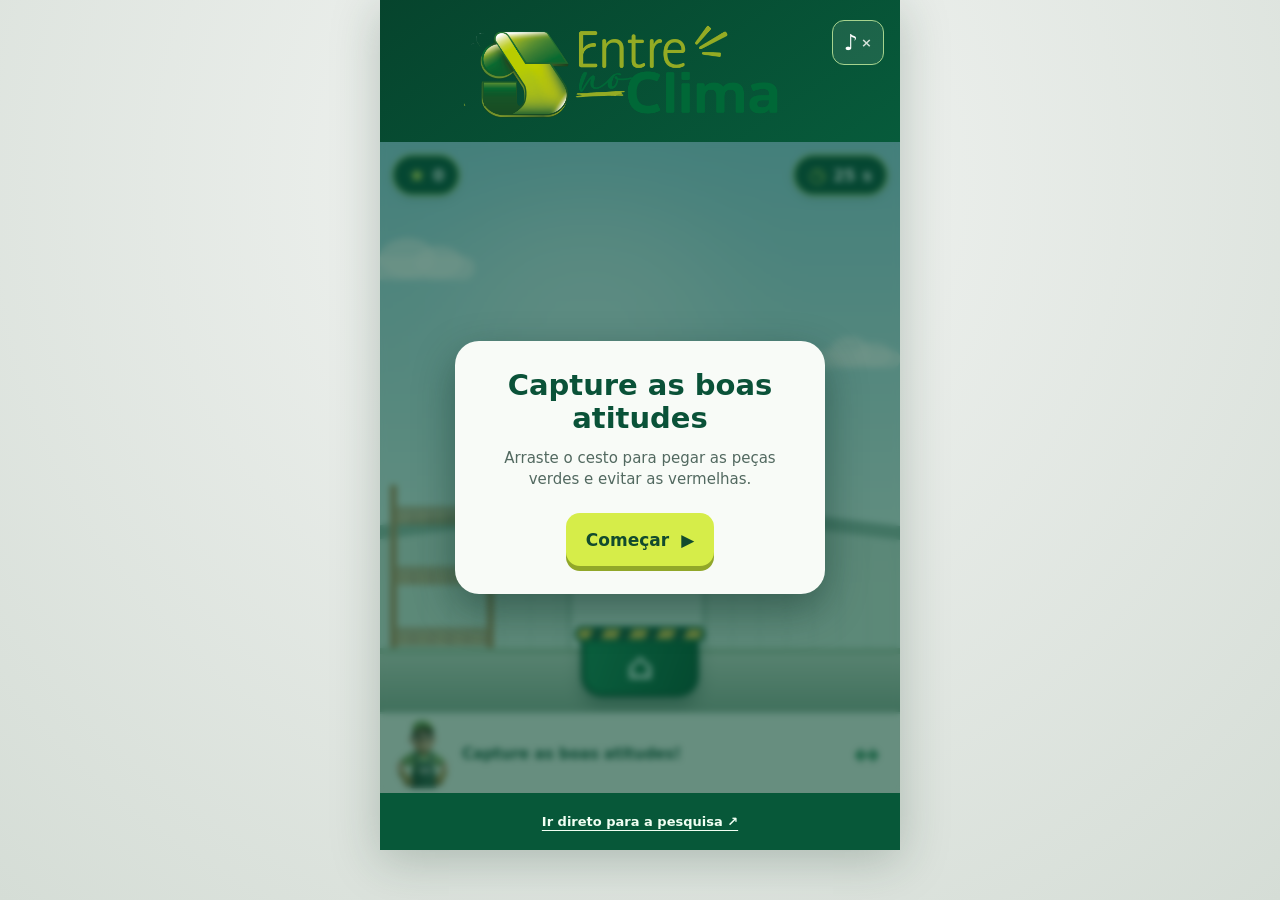
==== index.html @ 2a5c93c7 "Publish Entre no Clima static game" ====
<!doctype html>
<html lang="pt-BR">
<head>
  <meta charset="utf-8" />
  <meta name="viewport" content="width=device-width, initial-scale=1, viewport-fit=cover" />
  <meta name="theme-color" content="#075839" />
  <meta name="description" content="Entre no Clima — um convite para participar da pesquisa de clima." />
  <title>Entre no Clima | Minigame</title>
  <link rel="stylesheet" href="styles.css" />
</head>
<body>
  <main class="app">
    <header class="header">
      <img class="campaign-logo" src="assets/logo-entre-no-clima.png" alt="Entre no Clima" />
      <button id="soundButton" class="sound-button" type="button" aria-label="Ativar som e narração" aria-pressed="false" title="Ativar som e narração">♪ <span id="soundMark">×</span></button>
    </header>
    <section class="game-shell" aria-label="Jogo Capture as Boas Atitudes">
      <div class="hud" aria-live="off">
        <div class="hud-chip"><span aria-hidden="true">★</span> <span id="score">0</span></div>
        <div class="hud-chip"><span aria-hidden="true">◷</span> <span id="timer">25</span>s</div>
      </div>
      <div id="playfield" class="playfield" tabindex="-1" aria-label="Área do jogo: capture as atitudes positivas e evite as negativas. Use as setas ou as teclas A e D para mover o cesto.">
        <div class="scenery" aria-hidden="true">
          <div class="sky-glow"></div><div class="cloud c1"></div><div class="cloud c2"></div>
          <div class="warehouse warehouse-left"></div><div class="warehouse warehouse-right"></div>
          <div class="shelf"><i></i><i></i><i></i></div>
          <div class="ground"></div>
        </div>
        <div id="pieces" class="pieces"></div>
        <div id="basket" class="basket" aria-label="Cesto para capturar as atitudes">
          <span class="basket-rim"></span><span class="basket-mark" aria-hidden="true">⌂</span>
        </div>
        <div id="floatingScore" class="floating-score" aria-live="polite"></div>
      </div>
      <div class="game-bottom">
        <div class="narrator"><img src="assets/joao-busto.png" alt="João da Construção" /><span id="narratorMessage">Capture as boas atitudes!</span></div>
        <div class="touch-help" aria-hidden="true">↔</div>
      </div>
      <div id="startOverlay" class="overlay">
        <div class="overlay-panel">
          <h1>Capture as boas atitudes</h1>
          <p>Arraste o cesto para pegar as peças verdes e evitar as vermelhas.</p>
          <button id="startButton" class="primary-button" type="button">Começar <span aria-hidden="true">▶</span></button>
        </div>
      </div>
      <div id="endOverlay" class="overlay hidden" aria-live="polite">
        <div class="overlay-panel final-panel">
          <span class="finish-icon" aria-hidden="true">✦</span>
          <h2>Sua voz importa</h2>
          <a class="primary-button" href="https://docs.google.com/forms/d/e/1FAIpQLSemX0nyQykKrwrfwwai6owPVf_x1mg0HSlP7nuk1B47JxGbfg/viewform?usp=sharing&amp;ouid=108156601853218969947" target="_blank" rel="noopener noreferrer">Responder pesquisa <span aria-hidden="true">↗</span></a>
        </div>
      </div>
    </section>
    <footer class="footer"><a class="skip-link" href="https://docs.google.com/forms/d/e/1FAIpQLSemX0nyQykKrwrfwwai6owPVf_x1mg0HSlP7nuk1B47JxGbfg/viewform?usp=sharing&amp;ouid=108156601853218969947" target="_blank" rel="noopener noreferrer">Ir direto para a pesquisa ↗</a></footer>
  </main>
  <script src="game.js" defer></script>
</body>
</html>
---- styles.css ----
:root {font-family:system-ui,-apple-system,"Segoe UI",sans-serif;color:#f8fff9;background:#e9eeea;font-synthesis:none} * {box-sizing:border-box} body{margin:0;min-height:100svh;display:flex;justify-content:center;background:radial-gradient(circle at 50% 20%,#f3f5f3,#d5ddd6)} button,a{font:inherit} button{cursor:pointer} .app{width:min(100%,520px);min-height:100svh;background:#075839;display:flex;flex-direction:column;box-shadow:0 10px 45px #173b2840;overflow:hidden}.header{height:clamp(96px,16svh,142px);min-height:95px;display:flex;align-items:center;justify-content:center;position:relative;padding:5px 54px 5px 16px;background:linear-gradient(145deg,#06442d,#075b3b)}.campaign-logo{width:min(100%,320px);height:100%;object-fit:contain}.sound-button{position:absolute;right:16px;top:20px;border:1px solid #a6d38e;color:#fff;background:#ffffff17;border-radius:12px;padding:9px 11px;font-weight:800;font-size:22px;display:flex;gap:3px;align-items:center}.sound-button span{font-size:13px;color:#d6e2da}.game-shell{flex:1;min-height:420px;position:relative;display:flex;flex-direction:column;background:linear-gradient(#9ad0e3,#e8f6ee 68%)}.hud{position:absolute;top:12px;left:12px;right:12px;z-index:5;display:flex;justify-content:space-between;pointer-events:none}.hud-chip{display:flex;align-items:center;gap:7px;border-radius:100px;border:2px solid #b1d66f;background:#064a35;color:white;padding:7px 14px;font-weight:850;box-shadow:0 3px 8px #0f34282b}.hud-chip span:first-child{color:#d6eb56;font-size:20px}.playfield{flex:1;min-height:310px;position:relative;overflow:hidden;touch-action:none;user-select:none}.scenery{position:absolute;inset:0;pointer-events:none}.sky-glow{position:absolute;left:15%;top:10%;width:260px;height:200px;background:#ffffff70;border-radius:50%;filter:blur(55px)}.cloud{position:absolute;background:#fff9;filter:blur(1px);border-radius:100px;width:115px;height:24px}.cloud:before,.cloud:after{content:"";position:absolute;background:#fff9;border-radius:50%;height:40px;width:55px;bottom:2px;left:20px}.cloud:after{height:32px;width:48px;left:55px}.c1{top:20%;left:-20px}.c2{top:36%;right:-15px;transform:scale(.75)}.warehouse{position:absolute;bottom:42px;width:45%;height:27%;opacity:.52;background:repeating-linear-gradient(90deg,#c4d8cc 0 24px,#b5cfc1 24px 27px);border:5px solid #8eae9a;border-top:14px solid #56846e}.warehouse-left{left:-8%;transform:skewY(-7deg)}.warehouse-right{right:-7%;transform:skewY(7deg)}.shelf{position:absolute;left:2%;bottom:45px;width:20%;height:32%;border-left:7px solid #b58d63;border-right:7px solid #b58d63;display:flex;flex-direction:column;justify-content:space-around}.shelf i{display:block;height:19px;border-top:6px solid #b58d63;background:repeating-linear-gradient(90deg,#c4905c 0 15px,#a96e4a 15px 18px);opacity:.6}.ground{position:absolute;bottom:0;height:64px;width:100%;background:linear-gradient(#c8d6c7,#93ac99);border-top:6px solid #adc5ad}.pieces{position:absolute;inset:0;pointer-events:none}.piece{position:absolute;top:0;left:0;transform:translate3d(-200px,-200px,0);padding:11px 13px 12px;border-radius:12px 12px 8px 8px;font-size:clamp(14px,4vw,18px);font-weight:850;white-space:nowrap;box-shadow:inset 0 3px 3px #ffffff66,0 6px 0 #00000020,0 11px 17px #183d3b24;will-change:transform}.piece::before{content:"";position:absolute;top:-7px;left:15px;right:15px;height:9px;background:inherit;border-radius:5px 5px 0 0;filter:brightness(1.09)}.piece.good{background:linear-gradient(135deg,#5cad4a,#178049);color:white;border:2px solid #087440}.piece.bad{background:linear-gradient(135deg,#e36d5c,#b94640);color:white;border:2px solid #a13e39}.basket{position:absolute;bottom:15px;left:50%;height:66px;width:118px;background:linear-gradient(110deg,#148452,#04512f);border:4px solid #064d2e;border-radius:6px 6px 21px 21px;box-shadow:inset 0 5px 0 #50bf86,0 10px 15px #183c3160;transform:translateX(-50%);z-index:4;pointer-events:none;will-change:left}.basket-rim{position:absolute;height:16px;left:-10px;right:-10px;top:-9px;border:3px solid #0c5936;border-radius:7px;background:repeating-linear-gradient(115deg,#e7c84c 0 14px,#194e38 14px 25px)}.basket-mark{position:absolute;left:0;right:0;text-align:center;top:9px;font-size:38px;font-weight:800;color:#d5efe2}.floating-score{position:absolute;z-index:6;bottom:100px;left:50%;font-size:24px;font-weight:900;color:#075839;transform:translateX(-50%);opacity:0;pointer-events:none}.floating-score.show{animation:floatUp .65s ease-out}@keyframes floatUp{0%{opacity:0;transform:translate(-50%,10px)}25%{opacity:1}100%{opacity:0;transform:translate(-50%,-20px)}}.game-bottom{height:81px;display:flex;align-items:center;justify-content:space-between;background:#eef2eb;color:#15553a;border-top:2px solid #c5d6ca;padding:5px 20px 5px 12px}.narrator{display:flex;align-items:center;gap:9px;min-width:0}.narrator img{width:61px;height:69px;object-fit:contain;object-position:bottom}.narrator span{font-size:15px;font-weight:800;line-height:1.2}.touch-help{font-size:31px;color:#2b8456;font-weight:bold}.footer{height:57px;background:#075839;display:flex;align-items:center;justify-content:center;padding:8px}.skip-link{color:#f1fff3;text-underline-offset:4px;font-size:13px;font-weight:650;display:inline-block;padding:8px}.overlay{position:absolute;inset:0;z-index:10;display:flex;justify-content:center;align-items:center;background:#06453194;padding:20px;backdrop-filter:blur(3px)}.overlay.hidden{display:none}.overlay-panel{width:min(100%,370px);background:#f8fbf7;border-radius:24px;padding:28px 23px;text-align:center;color:#0a5238;box-shadow:0 15px 40px #052a2070}.overlay-panel h1{font-size:clamp(23px,6vw,29px);line-height:1.15;margin:0 0 12px}.overlay-panel h2{font-size:clamp(27px,8vw,36px);margin:2px 0 23px}.overlay-panel p{font-size:15px;color:#526960;margin:0 0 22px;line-height:1.45}.primary-button{border:0;display:inline-flex;justify-content:center;align-items:center;gap:12px;text-decoration:none;color:#124b2e;background:#d6ed49;font-weight:850;font-size:17px;min-height:53px;padding:13px 20px;border-radius:14px;box-shadow:0 5px 0 #91a729}.primary-button:focus-visible,.skip-link:focus-visible,.sound-button:focus-visible{outline:3px solid #ff9c47;outline-offset:3px}.finish-icon{color:#72aa38;font-size:54px}.final-panel{padding-top:35px;padding-bottom:25px}@media (max-height:640px){.header{height:88px;min-height:88px}.game-shell{min-height:360px}.game-bottom{height:68px}.narrator img{height:59px;width:50px}.footer{height:43px}.playfield{min-height:220px}}@media (min-width:650px){.app{min-height:min(100svh,850px);margin:0 auto}.game-shell{min-height:550px}}

/* Preserve the campaign composition while fitting short mobile screens. */
.app{height:100svh;min-height:0}
.header,.game-bottom,.footer{flex-shrink:0}
.game-shell,.playfield{min-height:0}
.playfield:focus{outline:none}
.footer{height:auto;min-height:57px;padding-bottom:max(8px,env(safe-area-inset-bottom))}
@media (max-height:640px){.header{height:76px;min-height:76px}.game-shell{min-height:260px}.footer{min-height:43px}}
@media (max-height:450px){.header{height:58px;min-height:58px}.sound-button{top:5px;padding:5px 9px}.game-bottom{height:48px}.narrator img{height:43px;width:38px}.game-shell{min-height:220px}.overlay-panel{padding:14px 20px}.overlay-panel h1{font-size:23px}.overlay-panel p{margin-bottom:12px}.final-panel h2{margin-bottom:10px}.finish-icon{font-size:28px}}
@media (min-width:650px){.app{height:min(100svh,850px);min-height:0}}
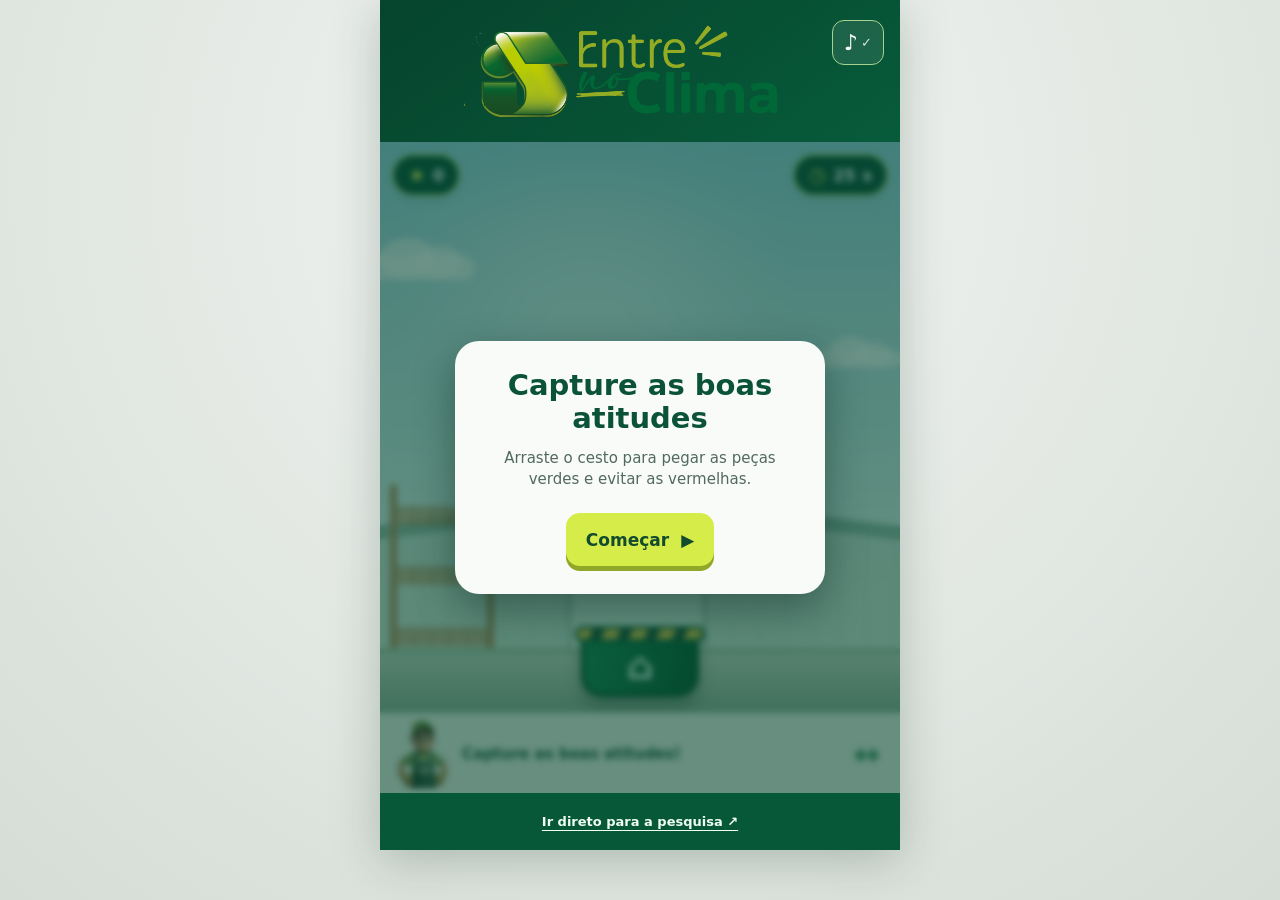
==== commit 048caf01: "Update recorded narration and background music" ====
--- a/index.html
+++ b/index.html
@@ -12,7 +12,7 @@
   <main class="app">
     <header class="header">
       <img class="campaign-logo" src="assets/logo-entre-no-clima.png" alt="Entre no Clima" />
-      <button id="soundButton" class="sound-button" type="button" aria-label="Ativar som e narração" aria-pressed="false" title="Ativar som e narração">♪ <span id="soundMark">×</span></button>
+      <button id="soundButton" class="sound-button" type="button" aria-label="Desativar som e narração" aria-pressed="true" title="Desativar som e narração">♪ <span id="soundMark">✓</span></button>
     </header>
     <section class="game-shell" aria-label="Jogo Capture as Boas Atitudes">
       <div class="hud" aria-live="off">
